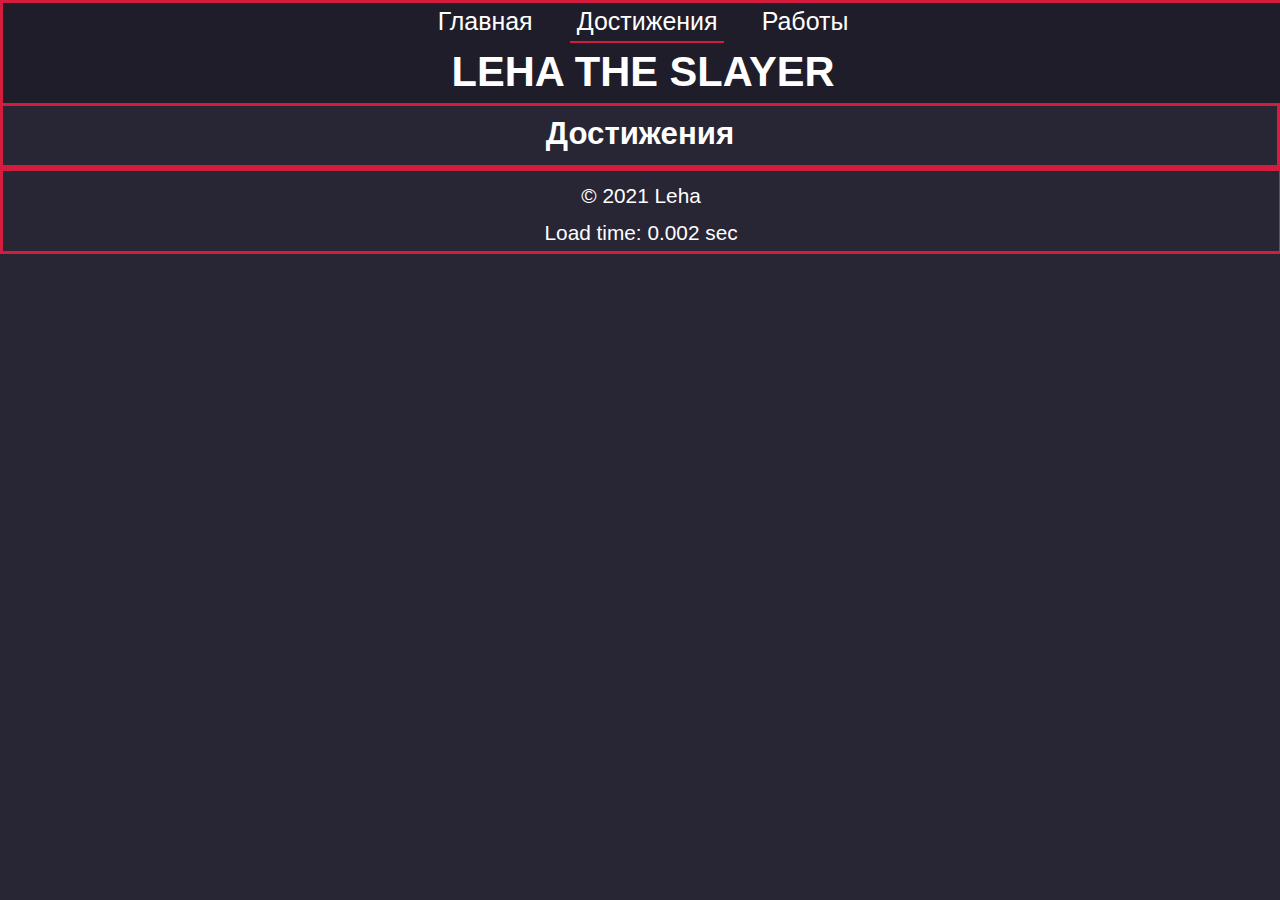
==== achievements.html @ bfe9b6ae "templates moved from web/templates to web/" ====
<!DOCTYPE html>
<html lang="ru">
   <head>
      <meta charset="utf-8">
      <meta name="keywords" content="портфолио, разработка, программирование, web">
      <meta name="description" content="Портфолио">
      <title>Решетников Алексей</title>
      <script src="scripts/script.js"></script>
      <link rel="stylesheet" href="css/style.css">
      <link rel="preconnect" href="https://fonts.googleapis.com">
      <link rel="preconnect" href="https://fonts.gstatic.com" crossorigin>
      <link href="https://fonts.googleapis.com/css2?family=Lobster&?family=Open+Sans:wght@300&display=swap" rel="stylesheet">
   </head>
   <body>
      <header class="bg_1">
         <div>
            <a class="nav_el" href="index.html" id="home">Главная</a>
            <a class="nav_el" href="achievements.html" id="achievements">Достижения</a>
            <a class="nav_el" href="works.html" id="works">Работы</a>
         </div>
         <div>
            <h1>LEHA THE SLAYER</h1>
         </div>
      </header>

      <main>
         <section class="bg_2">
            <h2 class="headline">Достижения</h2>
         </section>
      </main>

      <footer class="bg_2">
         <p class="headline">&copy; 2021 Leha</p>
      </footer>
   </body>
</html>
---- css/style.css ----
body {
   padding: 0;
   margin: 0;
   color: #ffffff;
   font-size: 130%;
   font-family: 'Open Sans', sans-serif;
   white-space: inherit;
   background: #282535;
}

header {
   position: fixed;
   left: 0;
   top: 0;
   width: 100%;
   height: 100px;
}

footer {
   position: block;
   bottom: 0;
   width: 99.7%;
   height: 80px;
   text-align: center;
}

header div {
   text-align: center;
}

main {
   margin-top: 100px;
}

.nav_el {
   font-size: 120%;
   line-height: 150%;
   padding: 0.5%;
   margin: 1%;
   text-transform: capitalize;
}

.logo {
   width: 318px;
   height: 266px;
   display: block;
   margin-left: auto;
   margin-right: auto;
   margin-top: 15px;
   box-shadow: 0 19px 38px #ffffff, 0 15px 12px #ffffff;
   margin-bottom: 20px;
}

header h1 {
   margin: 0;
   padding: 8px;
}

#contact {
   padding-left: 25px;
}

.headline {
   margin: 0;
   padding: 13px;
}

.bg_1 {
   background: #1f1d29;
}

.bg_2 {
   background: #282535;
}

blockquote p {
   font-family: 'Lobster', cursive;
   word-spacing: 10px;
   font-weight: bold;
   font-style: oblique;
}

strong {
   color: #d31c3e;
}

h2 {
   text-align: center;
}

a {
    outline: none;
    text-decoration: none;
}
a:link {
    color: #ffffff;
}
a:visited {
    color: #ffffff;
}
a:focus {
    background: #d31c3e
}
a:hover {
    background: #d31c3e
}

section, header, footer {
   border: solid #d31c3e;
}

.indian_programming {
   text-align: center;
}


@media screen and (max-width:1200px) {
   #code {
      display: none;
   }

   header {
      font-size: 80%;
      height: 80px;
   }

   main {
      margin-top: 80px;
   }
}

#ascii-art, #code {
   width:100%
}

.horizontal_flex {
   display: flex;
   flex-direction: row;
}
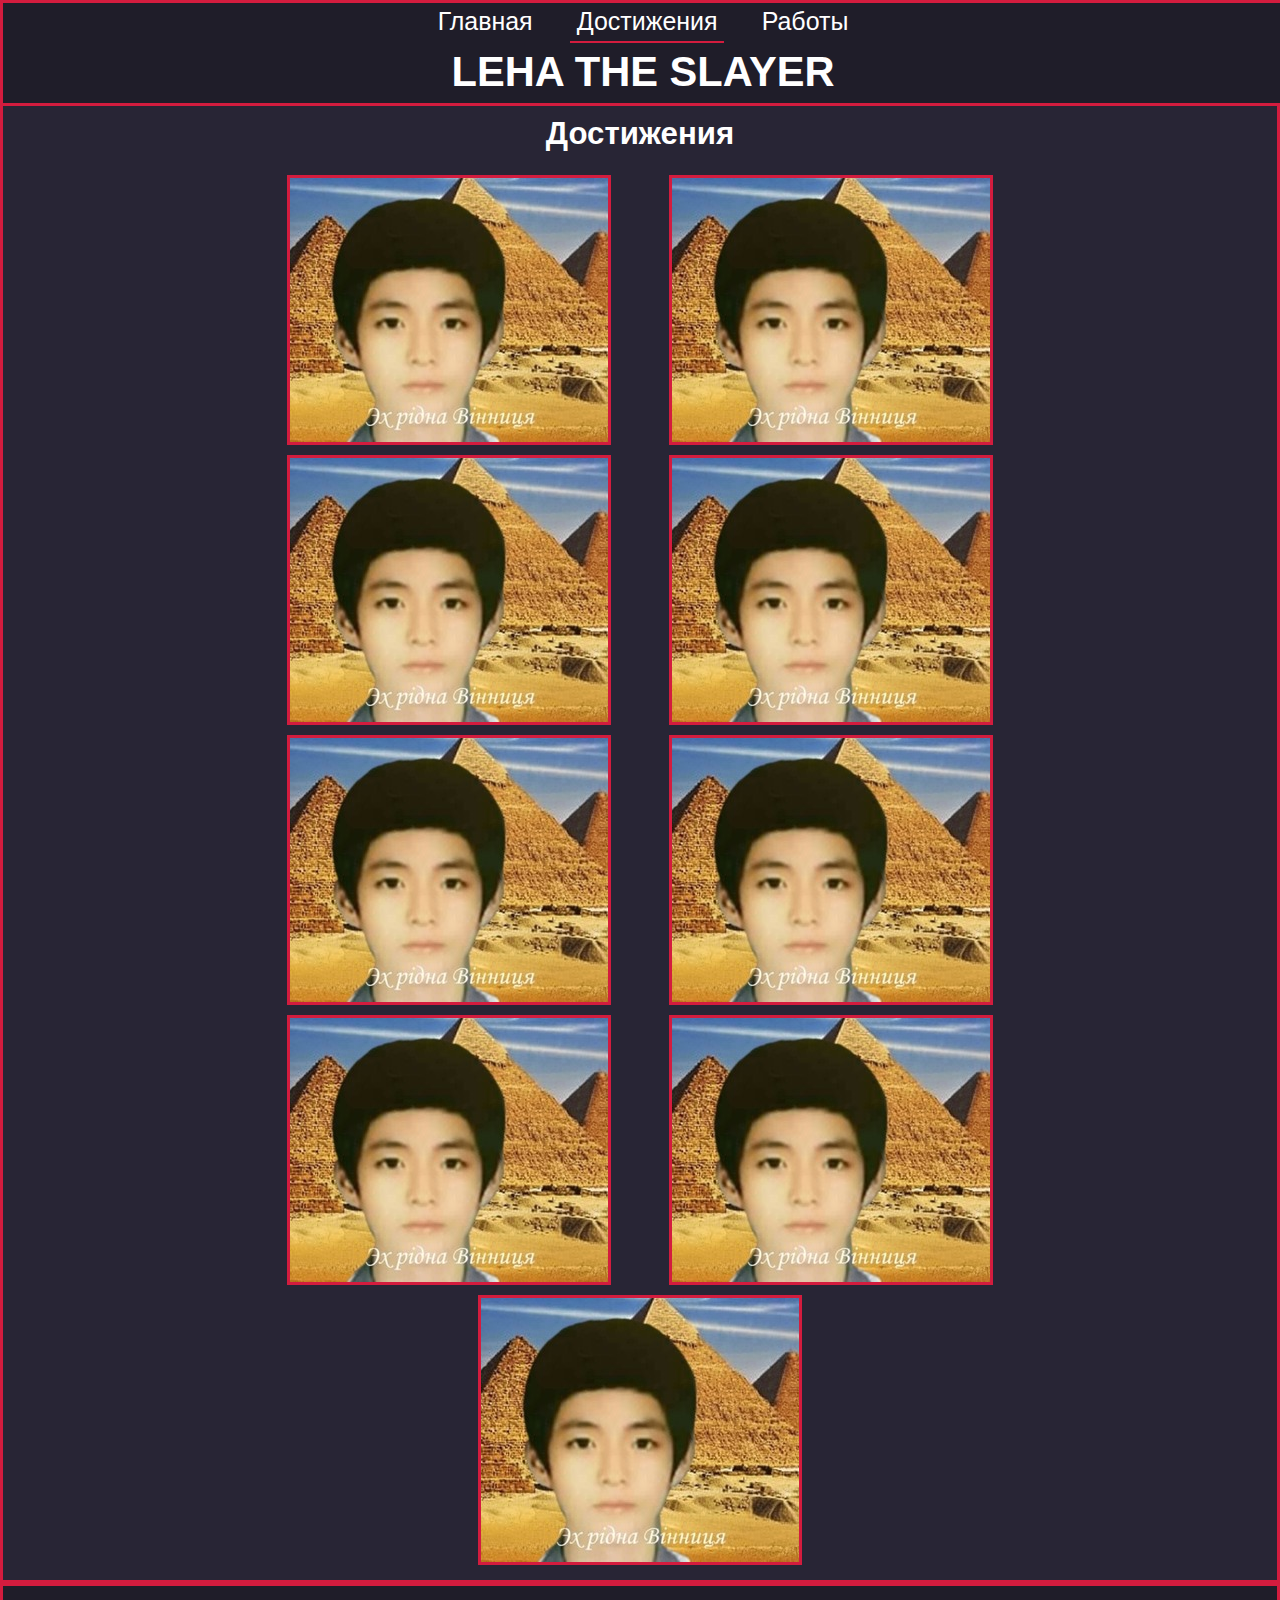
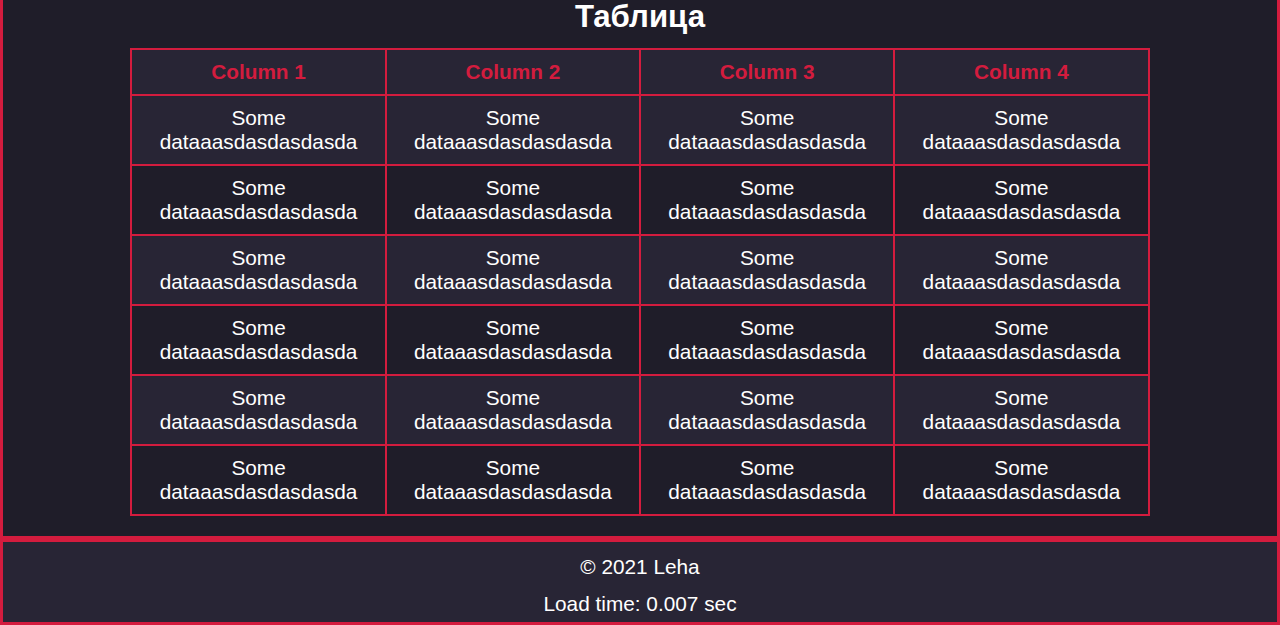
==== commit dbc11554: "refactored 4th lab" ====
--- a/achievements.html
+++ b/achievements.html
@@ -7,6 +7,7 @@
       <title>Решетников Алексей</title>
       <script src="scripts/script.js"></script>
       <link rel="stylesheet" href="css/style.css">
+      <link rel="stylesheet" href="css/anothertable.css">
       <link rel="preconnect" href="https://fonts.googleapis.com">
       <link rel="preconnect" href="https://fonts.gstatic.com" crossorigin>
       <link href="https://fonts.googleapis.com/css2?family=Lobster&?family=Open+Sans:wght@300&display=swap" rel="stylesheet">
@@ -15,7 +16,7 @@
       <header class="bg_1">
          <div>
             <a class="nav_el" href="index.html" id="home">Главная</a>
-            <a class="nav_el" href="achievements.html" id="achievements">Достижения</a>
+            <a class="nav_el" data-act="achievements" href="achievements.html" id="achievements">Достижения</a>
             <a class="nav_el" href="works.html" id="works">Работы</a>
          </div>
          <div>
@@ -26,6 +27,80 @@
       <main>
          <section class="bg_2">
             <h2 class="headline">Достижения</h2>
+
+            <div class="gallery">
+               <img src="images/kaifudin.jpg" class="gallery_item">
+               <img src="images/kaifudin.jpg" class="gallery_item">
+               <img src="images/kaifudin.jpg" class="gallery_item">
+               <img src="images/kaifudin.jpg" class="gallery_item">
+               <img src="images/kaifudin.jpg" class="gallery_item">
+               <img src="images/kaifudin.jpg" class="gallery_item">
+               <img src="images/kaifudin.jpg" class="gallery_item">
+               <img src="images/kaifudin.jpg" class="gallery_item">
+               <img src="images/kaifudin.jpg" class="gallery_item">
+            </div>
+         </section>
+
+          <section id="table" class="bg_1">
+            <h2 class="headline">Таблица</h2>
+            <div class="table">
+               <table>
+                  <thead>
+                     <tr>
+                        <th>
+                           Column 1
+                        </th>
+                        <th>
+                           Column 2
+                        </th>
+                        <th>
+                           Column 3
+                        </th>
+                        <th>
+                           Column 4
+                        </th>
+                     </tr>
+                  </thead>
+                  <tbody>
+                     <tr>
+                        <td>Some dataaasdasdasdasda</td>
+                        <td>Some dataaasdasdasdasda</td>
+                        <td>Some dataaasdasdasdasda</td>
+                        <td>Some dataaasdasdasdasda</td>
+                     </tr>
+                     <tr>
+                        <td>Some dataaasdasdasdasda</td>
+                        <td>Some dataaasdasdasdasda</td>
+                        <td>Some dataaasdasdasdasda</td>
+                        <td>Some dataaasdasdasdasda</td>
+                     </tr>
+                     <tr>
+                        <td>Some dataaasdasdasdasda</td>
+                        <td>Some dataaasdasdasdasda</td>
+                        <td>Some dataaasdasdasdasda</td>
+                        <td>Some dataaasdasdasdasda</td>
+                     </tr>
+                     <tr>
+                        <td>Some dataaasdasdasdasda</td>
+                        <td>Some dataaasdasdasdasda</td>
+                        <td>Some dataaasdasdasdasda</td>
+                        <td>Some dataaasdasdasdasda</td>
+                     </tr>
+                     <tr>
+                        <td>Some dataaasdasdasdasda</td>
+                        <td>Some dataaasdasdasdasda</td>
+                        <td>Some dataaasdasdasdasda</td>
+                        <td>Some dataaasdasdasdasda</td>
+                     </tr>
+                     <tr>
+                        <td>Some dataaasdasdasdasda</td>
+                        <td>Some dataaasdasdasdasda</td>
+                        <td>Some dataaasdasdasdasda</td>
+                        <td>Some dataaasdasdasdasda</td>
+                     </tr>
+                  </tbody>
+               </table>
+            </div>
          </section>
       </main>
 
--- a/css/style.css
+++ b/css/style.css
@@ -17,9 +17,7 @@
 }
 
 footer {
-   position: block;
    bottom: 0;
-   width: 99.7%;
    height: 80px;
    text-align: center;
 }
@@ -30,6 +28,8 @@
 
 main {
    margin-top: 100px;
+   display: flex;
+   flex-direction: column;
 }
 
 .nav_el {
@@ -137,3 +137,42 @@
    display: flex;
    flex-direction: row;
 }
+
+@media screen and (max-width: 500px) {
+   #ascii-art {
+      display: none;
+   }
+}
+
+@media screen and (max-width: 350px) {
+   .logo {
+      display: none;
+   }
+
+   #lehatheslayer {
+      display: none;
+   }
+}
+
+.gallery {
+   margin-left: auto;
+   margin-right: auto;
+   width: 60%;
+   display: flex;
+   flex-direction: row;
+   flex-wrap: wrap;
+
+   margin-bottom: 15px;
+}
+
+.gallery_item {
+   margin-left: auto;
+   margin-right: auto;
+
+   margin-top: 10px;
+   border: solid #d31c3e;
+}
+
+.gallery_item:hover {
+   box-shadow: 0 19px 38px #ffffff, 0 15px 12px #ffffff;
+}
--- a/css/anothertable.css
+++ b/css/anothertable.css
@@ -0,0 +1,39 @@
+table, th, td {
+   border: solid #d31c3e 1px;
+   border-collapse: collapse;
+}
+
+th, td {
+   text-align: center;
+   /*background: #282535;*/
+}
+
+th {
+   color: #d31c3e
+}
+
+th, td {
+   padding: 10px;
+}
+
+tr {
+   display: grid;
+   grid-template-columns: repeat(4, auto); 
+   grid-template-rows: repeat(7, auto); 
+}
+
+table {
+   margin-left: auto;
+   margin-right: auto;
+   width: 80%;
+   margin-bottom: 20px;
+}
+
+tr:nth-child(odd) {
+   background: #282535;
+}
+
+tr:nth-child(even) {
+   background: #1f1d29;
+}
+
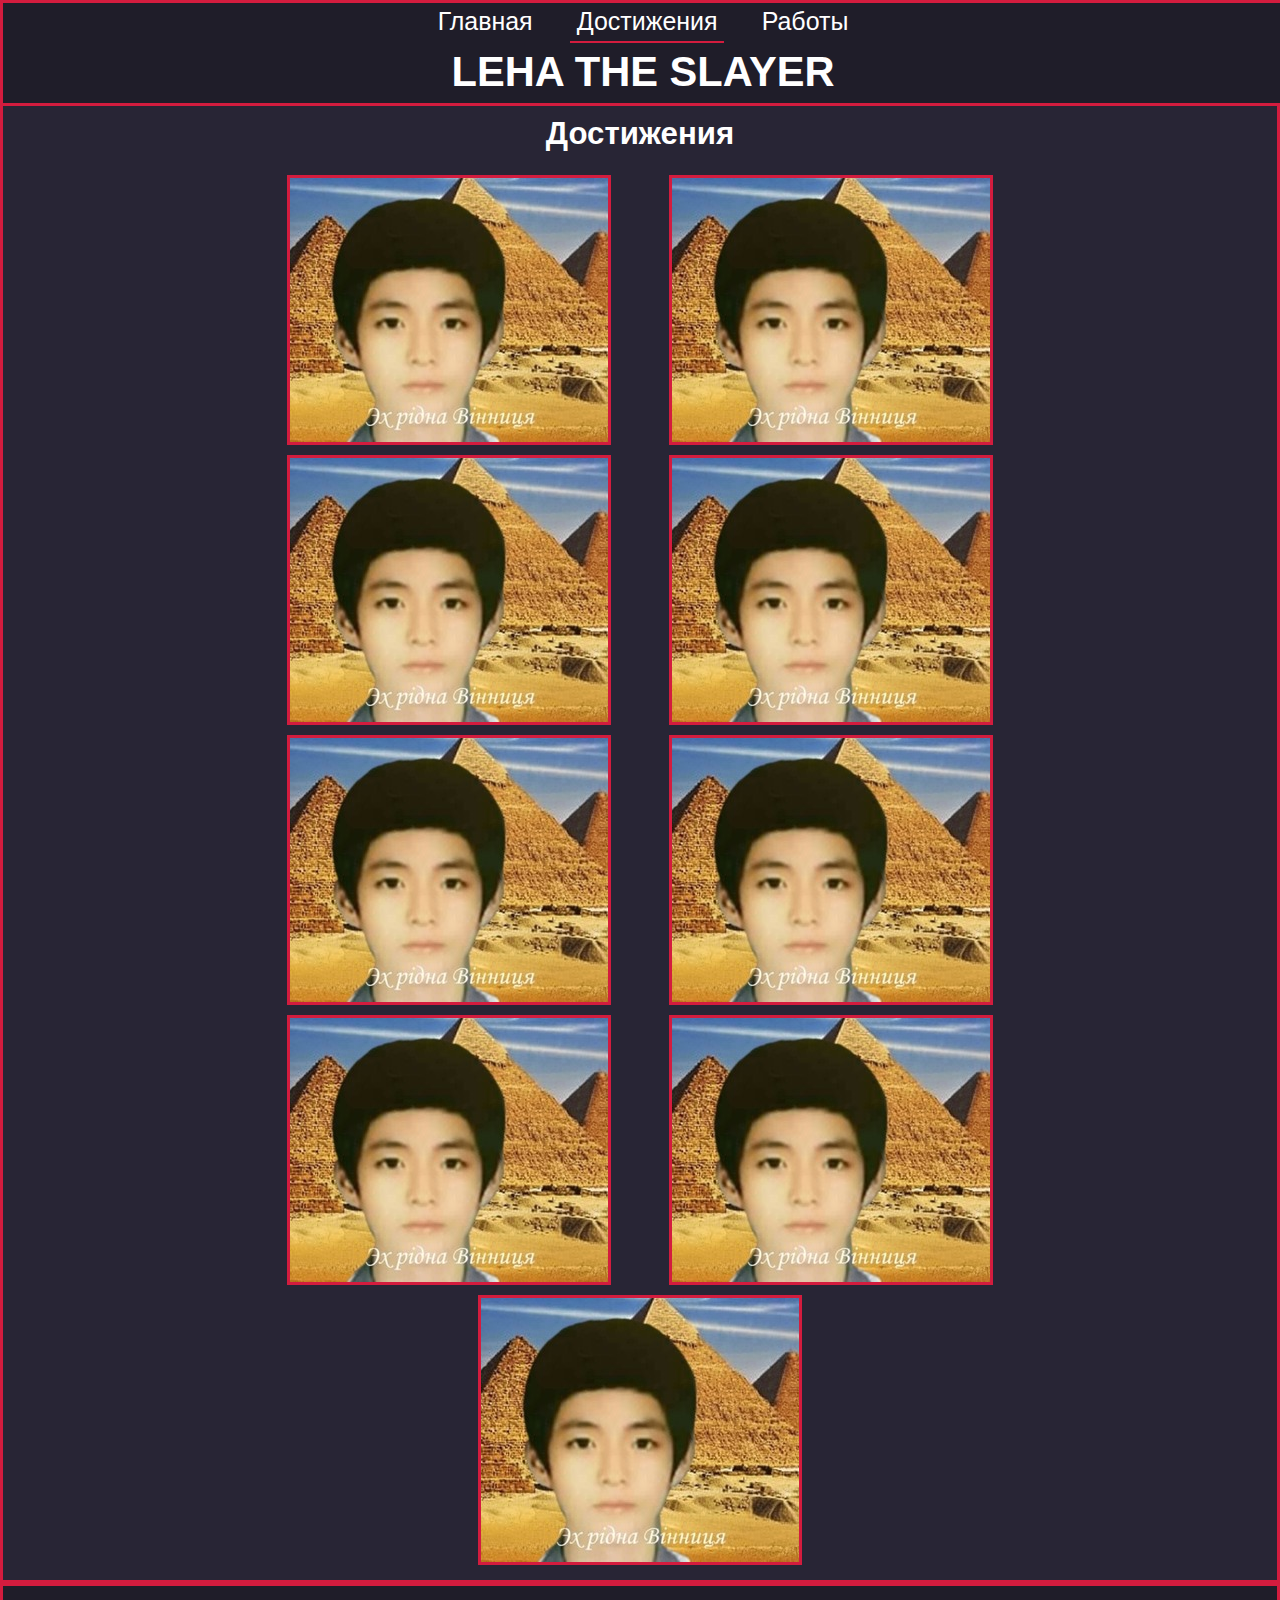
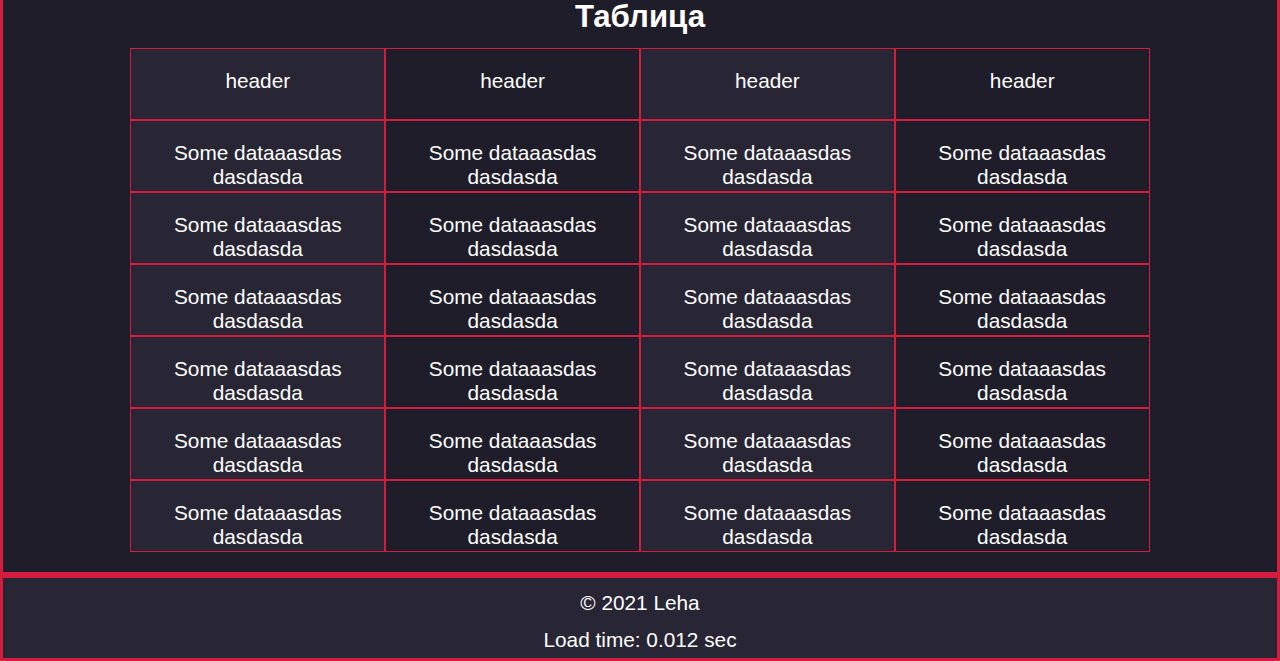
==== commit 63f86b7b: "table + js" ====
--- a/achievements.html
+++ b/achievements.html
@@ -15,9 +15,9 @@
    <body>
       <header class="bg_1">
          <div>
-            <a class="nav_el" href="index.html" id="home">Главная</a>
-            <a class="nav_el" data-act="achievements" href="achievements.html" id="achievements">Достижения</a>
-            <a class="nav_el" href="works.html" id="works">Работы</a>
+            <a class="nav_el" data-nav="nav" href="index.html" id="home">Главная</a>
+            <a class="nav_el" data-nav="nav" href="achievements.html" id="achievements">Достижения</a>
+            <a class="nav_el" data-nav="nav" href="works.html" id="works">Работы</a>
          </div>
          <div>
             <h1>LEHA THE SLAYER</h1>
@@ -43,7 +43,7 @@
 
           <section id="table" class="bg_1">
             <h2 class="headline">Таблица</h2>
-            <div class="table">
+            <!-- <div class="table">
                <table>
                   <thead>
                      <tr>
@@ -98,8 +98,40 @@
                         <td>Some dataaasdasdasdasda</td>
                         <td>Some dataaasdasdasdasda</td>
                      </tr>
-                  </tbody>
+                  </tbody> 
                </table>
+            </div> -->
+
+            <div class="table">
+                  <div class="table_element">header</div>
+                  <div class="table_element">header</div>
+                  <div class="table_element">header</div>
+                  <div class="table_element">header</div>
+                  <div class="table_element">Some dataaasdas dasdasda</div>
+                  <div class="table_element">Some dataaasdas dasdasda</div>
+                  <div class="table_element">Some dataaasdas dasdasda</div>
+                  <div class="table_element">Some dataaasdas dasdasda</div>
+                  <div class="table_element">Some dataaasdas dasdasda</div>
+                  <div class="table_element">Some dataaasdas dasdasda</div>
+                  <div class="table_element">Some dataaasdas dasdasda</div>
+                  <div class="table_element">Some dataaasdas dasdasda</div>
+                  <div class="table_element">Some dataaasdas dasdasda</div>
+                  <div class="table_element">Some dataaasdas dasdasda</div>
+                  <div class="table_element">Some dataaasdas dasdasda</div>
+                  <div class="table_element">Some dataaasdas dasdasda</div>
+                  <div class="table_element">Some dataaasdas dasdasda</div>
+                  <div class="table_element">Some dataaasdas dasdasda</div>
+                  <div class="table_element">Some dataaasdas dasdasda</div>
+                  <div class="table_element">Some dataaasdas dasdasda</div>
+                  <div class="table_element">Some dataaasdas dasdasda</div>
+                  <div class="table_element">Some dataaasdas dasdasda</div>
+                  <div class="table_element">Some dataaasdas dasdasda</div>
+                  <div class="table_element">Some dataaasdas dasdasda</div>
+                  <div class="table_element">Some dataaasdas dasdasda</div>
+                  <div class="table_element">Some dataaasdas dasdasda</div>
+                  <div class="table_element">Some dataaasdas dasdasda</div>
+                  <div class="table_element">Some dataaasdas dasdasda</div>
+               </div>
             </div>
          </section>
       </main>
--- a/css/style.css
+++ b/css/style.css
@@ -176,3 +176,7 @@
 .gallery_item:hover {
    box-shadow: 0 19px 38px #ffffff, 0 15px 12px #ffffff;
 }
+
+.current_page {
+   border-bottom: 2px solid #d31c3e;
+}
--- a/css/anothertable.css
+++ b/css/anothertable.css
@@ -1,39 +1,31 @@
-table, th, td {
-   border: solid #d31c3e 1px;
-   border-collapse: collapse;
-}
-
-th, td {
-   text-align: center;
-   /*background: #282535;*/
-}
-
-th {
-   color: #d31c3e
-}
-
-th, td {
-   padding: 10px;
-}
-
-tr {
+.table {
    display: grid;
-   grid-template-columns: repeat(4, auto); 
-   grid-template-rows: repeat(7, auto); 
-}
-
-table {
+   grid-template-columns: repeat(4, auto);
    margin-left: auto;
    margin-right: auto;
    width: 80%;
    margin-bottom: 20px;
 }
 
-tr:nth-child(odd) {
+.table_element {
+   border: solid #d31c3e 1px;
+   border-collapse: collapse;
+   text-align: center;
+   padding-top: 20px;
+   height: 50px;
+}
+
+.table_element:nth-child(odd) {
    background: #282535;
 }
 
-tr:nth-child(even) {
+.table_element:nth-child(even) {
    background: #1f1d29;
 }
 
+@media screen and (max-width: 900px) {
+   .table_element {
+      height:70px;
+   }
+}
+
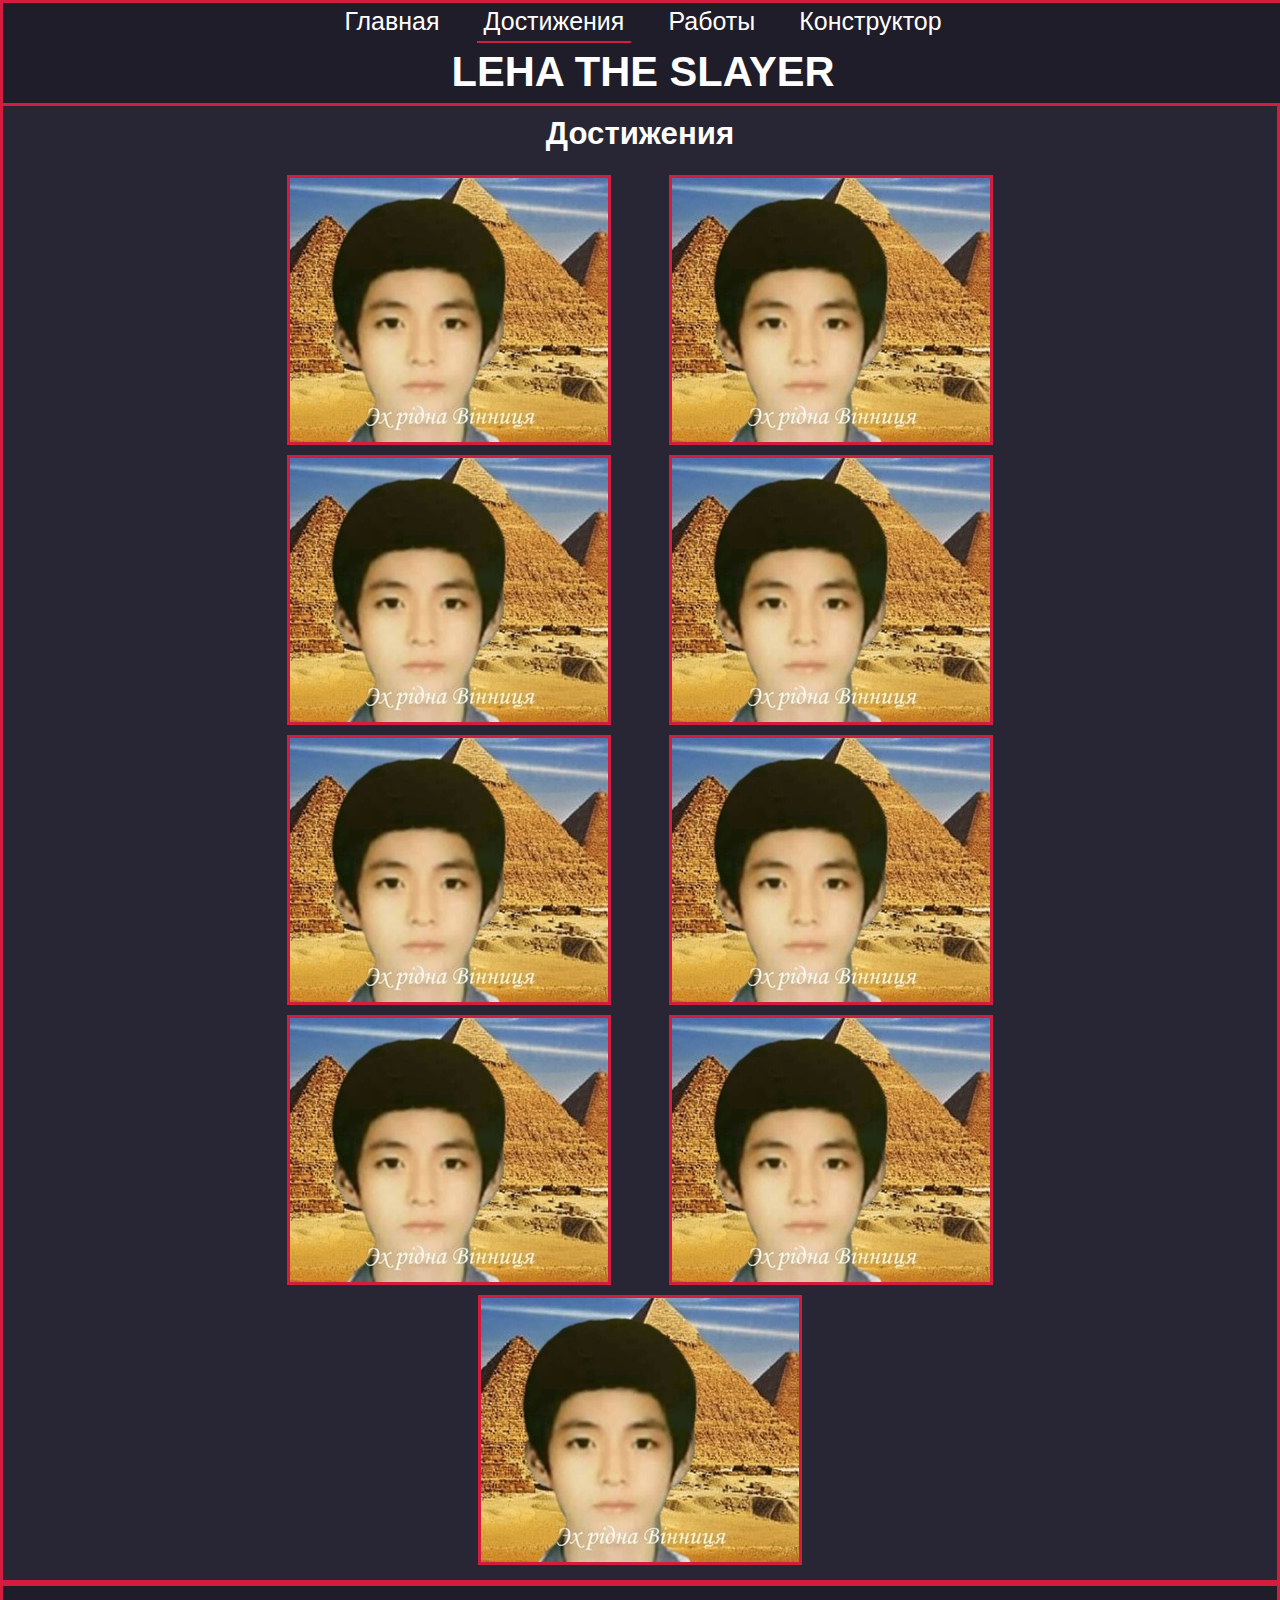
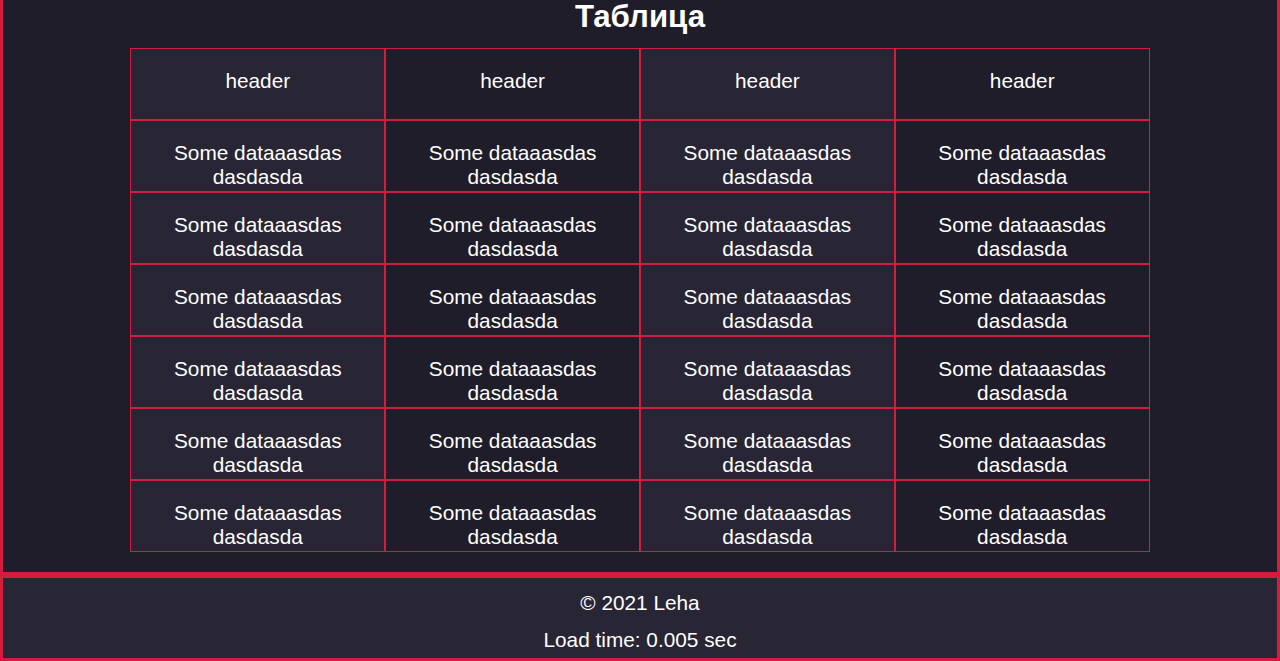
==== commit 074d438c: "lab5" ====
--- a/achievements.html
+++ b/achievements.html
@@ -18,6 +18,7 @@
             <a class="nav_el" data-nav="nav" href="index.html" id="home">Главная</a>
             <a class="nav_el" data-nav="nav" href="achievements.html" id="achievements">Достижения</a>
             <a class="nav_el" data-nav="nav" href="works.html" id="works">Работы</a>
+            <a class="nav_el" data-nav="nav" href="constructor.html" id="constructor">Конструктор</a>
          </div>
          <div>
             <h1>LEHA THE SLAYER</h1>
@@ -98,7 +99,7 @@
                         <td>Some dataaasdasdasdasda</td>
                         <td>Some dataaasdasdasdasda</td>
                      </tr>
-                  </tbody> 
+                  </tbody>
                </table>
             </div> -->
 
--- a/css/style.css
+++ b/css/style.css
@@ -6,6 +6,7 @@
    font-family: 'Open Sans', sans-serif;
    white-space: inherit;
    background: #282535;
+   position: relative;
 }
 
 header {
@@ -17,10 +18,18 @@
 }
 
 footer {
-   bottom: 0;
+   /* position: absolute; */
+   /* bottom: 0; */
+   /* width: 100%; */
    height: 80px;
    text-align: center;
 }
+
+/* body::after {
+   content: "";
+   display: block;
+   height: 80px;
+} */
 
 header div {
    text-align: center;
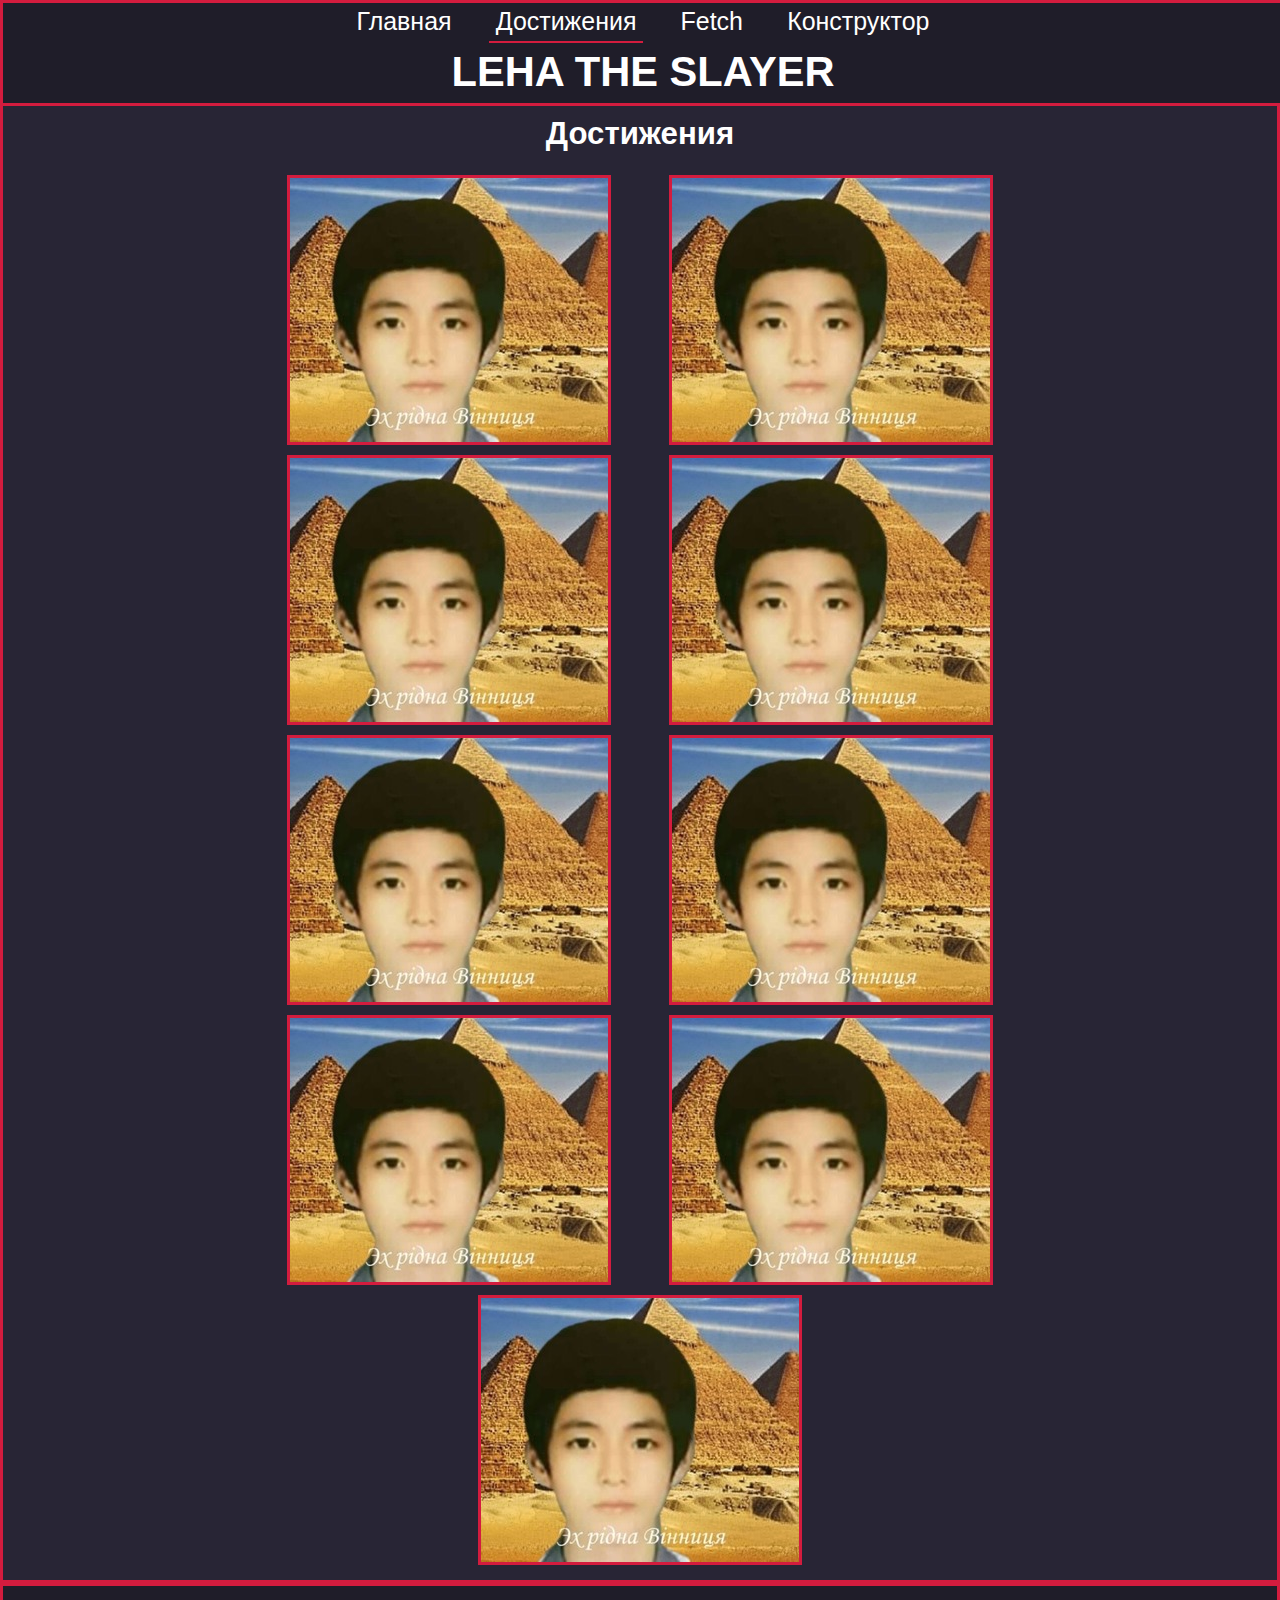
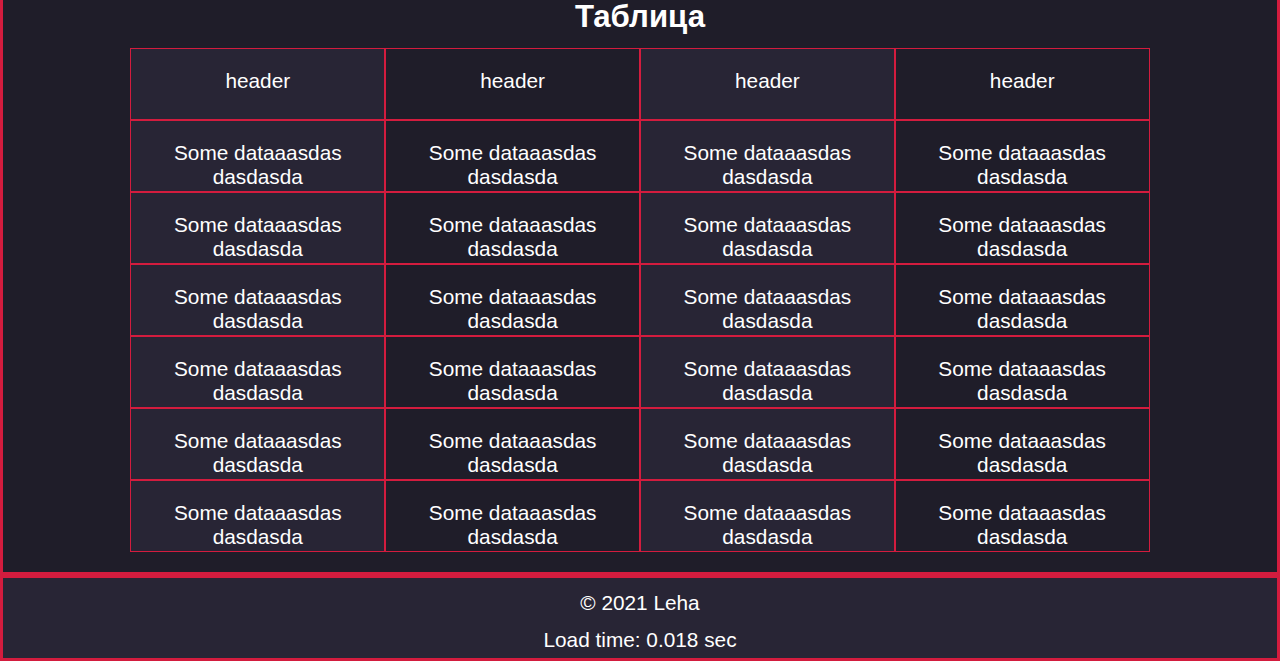
==== commit 3c662f58: "download lab6" ====
--- a/achievements.html
+++ b/achievements.html
@@ -17,7 +17,7 @@
          <div>
             <a class="nav_el" data-nav="nav" href="index.html" id="home">Главная</a>
             <a class="nav_el" data-nav="nav" href="achievements.html" id="achievements">Достижения</a>
-            <a class="nav_el" data-nav="nav" href="works.html" id="works">Работы</a>
+            <a class="nav_el" data-nav="nav" href="fetch.html" id="works">Fetch</a>
             <a class="nav_el" data-nav="nav" href="constructor.html" id="constructor">Конструктор</a>
          </div>
          <div>
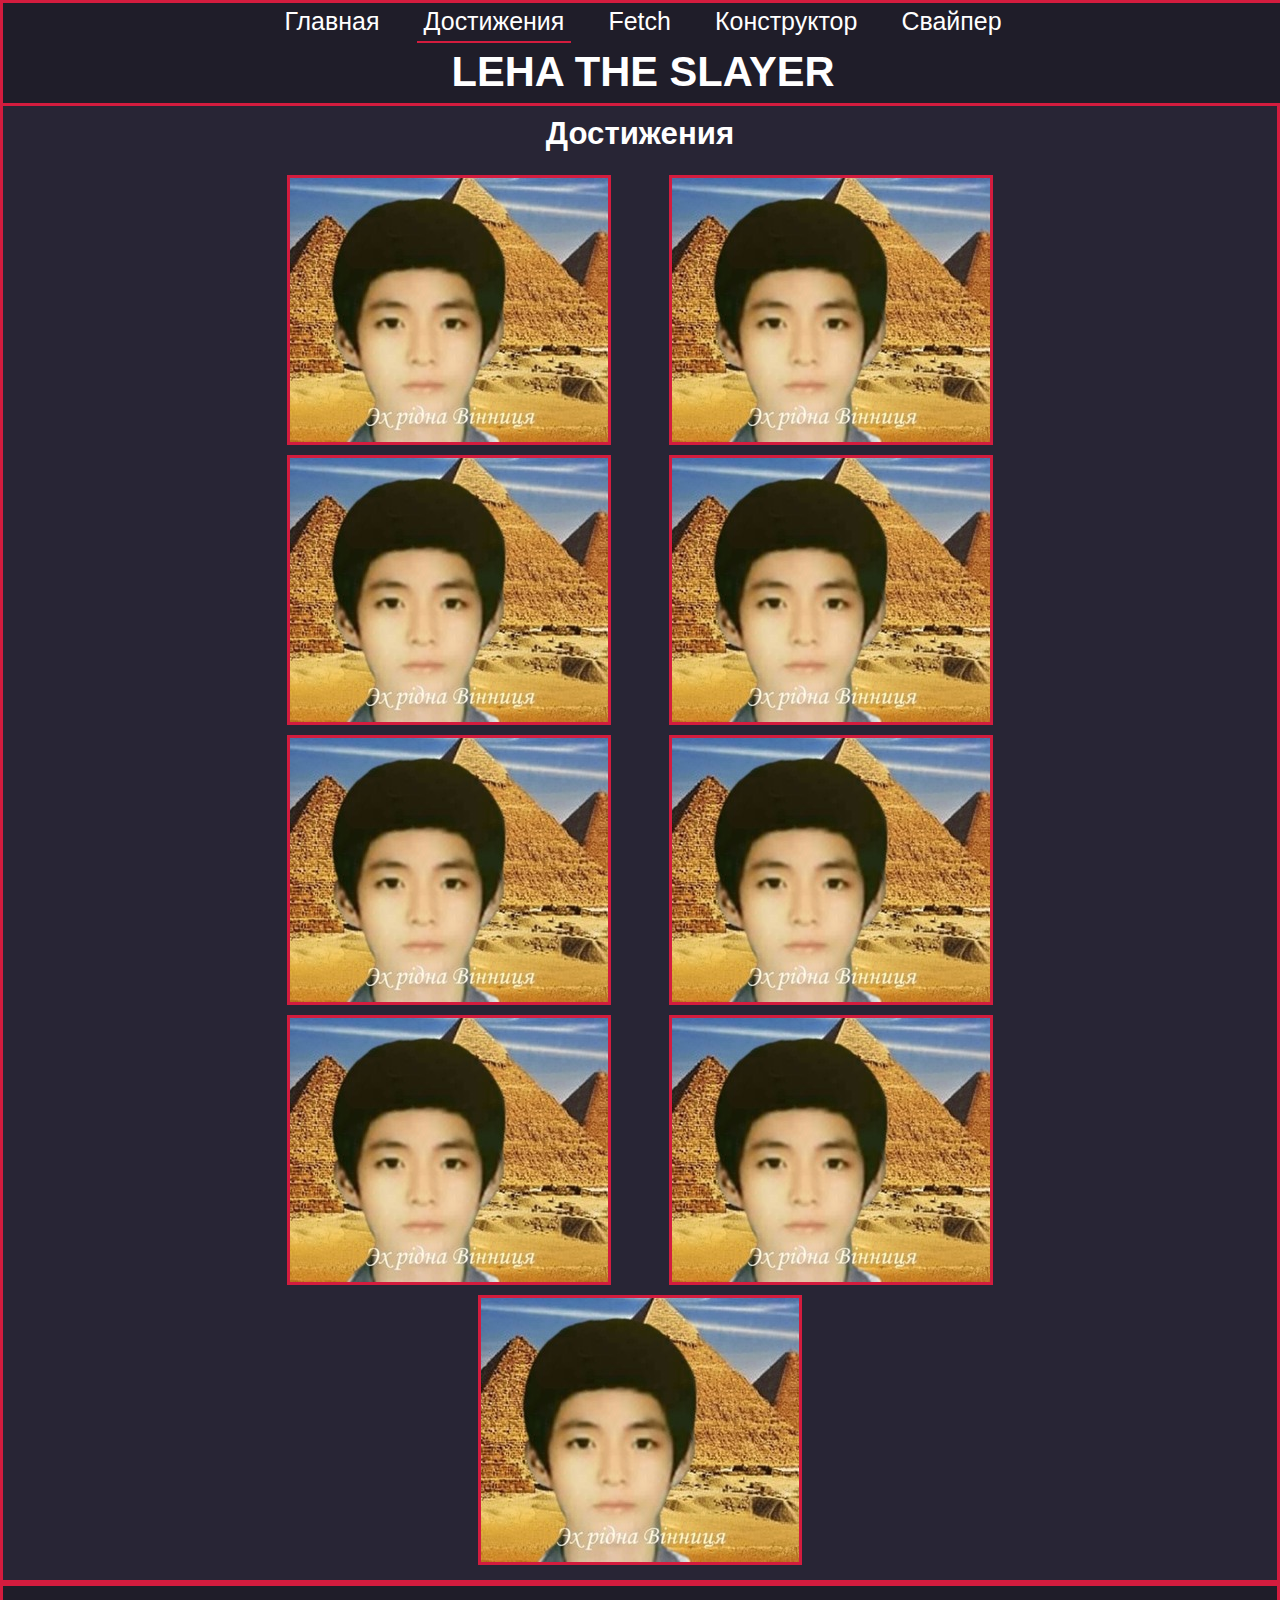
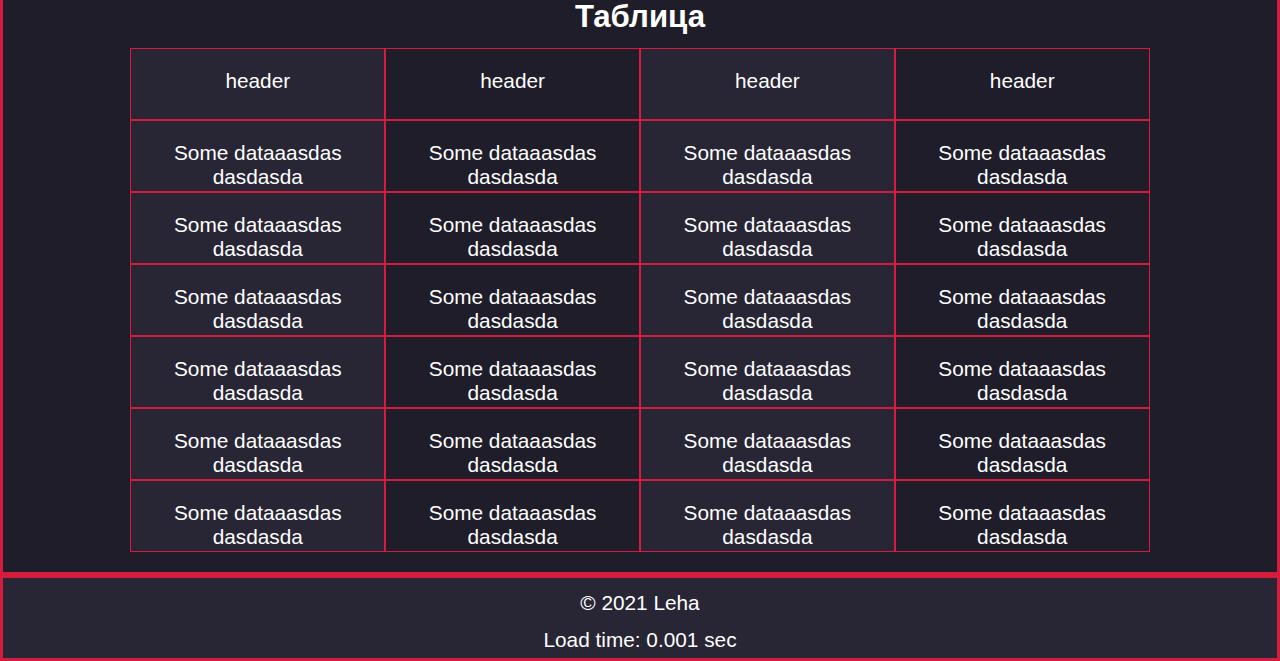
==== commit 11ed4ece: "make lab7" ====
--- a/achievements.html
+++ b/achievements.html
@@ -19,6 +19,7 @@
             <a class="nav_el" data-nav="nav" href="achievements.html" id="achievements">Достижения</a>
             <a class="nav_el" data-nav="nav" href="fetch.html" id="works">Fetch</a>
             <a class="nav_el" data-nav="nav" href="constructor.html" id="constructor">Конструктор</a>
+            <a class="nav_el" data-nav="nav" href="swiper.html" id="swiper">Свайпер</a>
          </div>
          <div>
             <h1>LEHA THE SLAYER</h1>
--- a/css/style.css
+++ b/css/style.css
@@ -15,6 +15,7 @@
    top: 0;
    width: 100%;
    height: 100px;
+   z-index: 5;
 }
 
 footer {
